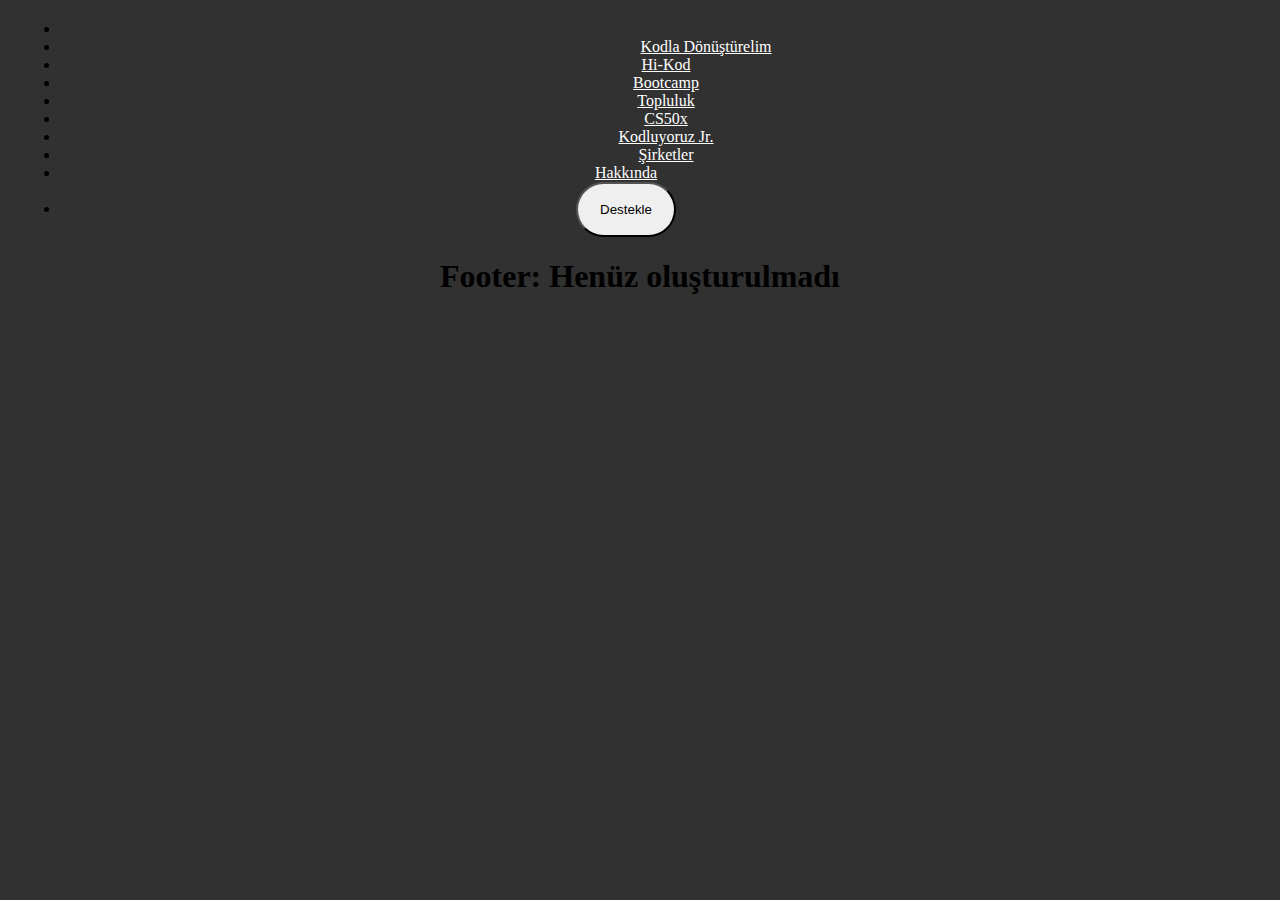
==== index.html @ 9cd44f89 "testcommit" ====
<!DOCTYPE html>
<html lang="tr">

<head>
    <link href="https://cdn.jsdelivr.net/npm/bootstrap@5.1.3/dist/css/bootstrap.min.css" rel="stylesheet" integrity="sha384-1BmE4kWBq78iYhFldvKuhfTAU6auU8tT94WrHftjDbrCEXSU1oBoqyl2QvZ6jIW3" crossorigin="anonymous">
    <meta charset="UTF-8">
    <title>Kodluyoruz</title>
    <link rel="stylesheet" href="styles/general.css">
</head>

<body>
    <header>
        <ul class="nav nav-pills">
            <li class="nav-item">
                <a class="nav-link" aria-current="page" href="#">
                    <img style="width: 240px;" src="https://cdn.sanity.io/images/9kdepi1d/production/65c832d202a503b15d99e628f4313782f3ef50db-300x62.png" alt="">
                </a>
            </li>
            <li class="nav-item">
                <a class="nav-link first-nav" href="kodla-donusturelim.html">Kodla Dönüştürelim</a>
            </li>
            <li class="nav-item">
                <a class="nav-link" href="hi-kod.html">Hi-Kod</a>
            </li>
            <li class="nav-item">
                <a class="nav-link" href="bootcamp.html">Bootcamp</a>
            </li>
            <li class="nav-item">
                <a class="nav-link" href="community.html">Topluluk</a>
            </li>
            <li class="nav-item">
                <a class="nav-link" href="cs50.html">CS50x</a>
            </li>
            <li class="nav-item">
                <a class="nav-link" href="kodluyoruz-junior.html">Kodluyoruz Jr.</a>
            </li>
            <li class="nav-item">
                <a class="nav-link" href="for-companies.html">Şirketler</a>
            </li>
            <li class="nav-item">
                <a class="nav-link last-nav" href="about.html">Hakkında</a>
            </li>
            <li class="nav-item">
                <a class="nav-link last-nav" href="donate.html"><button type="button" class="btn btn-info">Destekle</button></a>
            </li>
        </ul>
    </header>
    <footer>
        <h1>Footer: Henüz oluşturulmadı</h1>
    </footer>
</body>

</html>
---- styles/general.css ----
@import url('https://fonts.googleapis.com/css2?family=Poppins:ital,wght@0,100;0,200;0,300;0,400;0,500;0,600;0,700;1,100;1,200;1,300;1,400;1,500;1,600;1,700&display=swap%27');

body{
    background-color: rgb(49, 49, 49);
    text-align: center;
}

/* Navbar */
.nav{
    margin-top: 20px;
    margin-left: 12px;
}
.nav-item{
    margin:auto;
    padding: 0;
    
}
.nav-link{
    color: white;
    padding: 0;
}
.first-nav{
    margin-left: 80px;
}
.last-nav{
    margin-right: 80px;
}
.btn-info{
    border-radius: 30px;
    height: 55px;
    width: 100px;
}
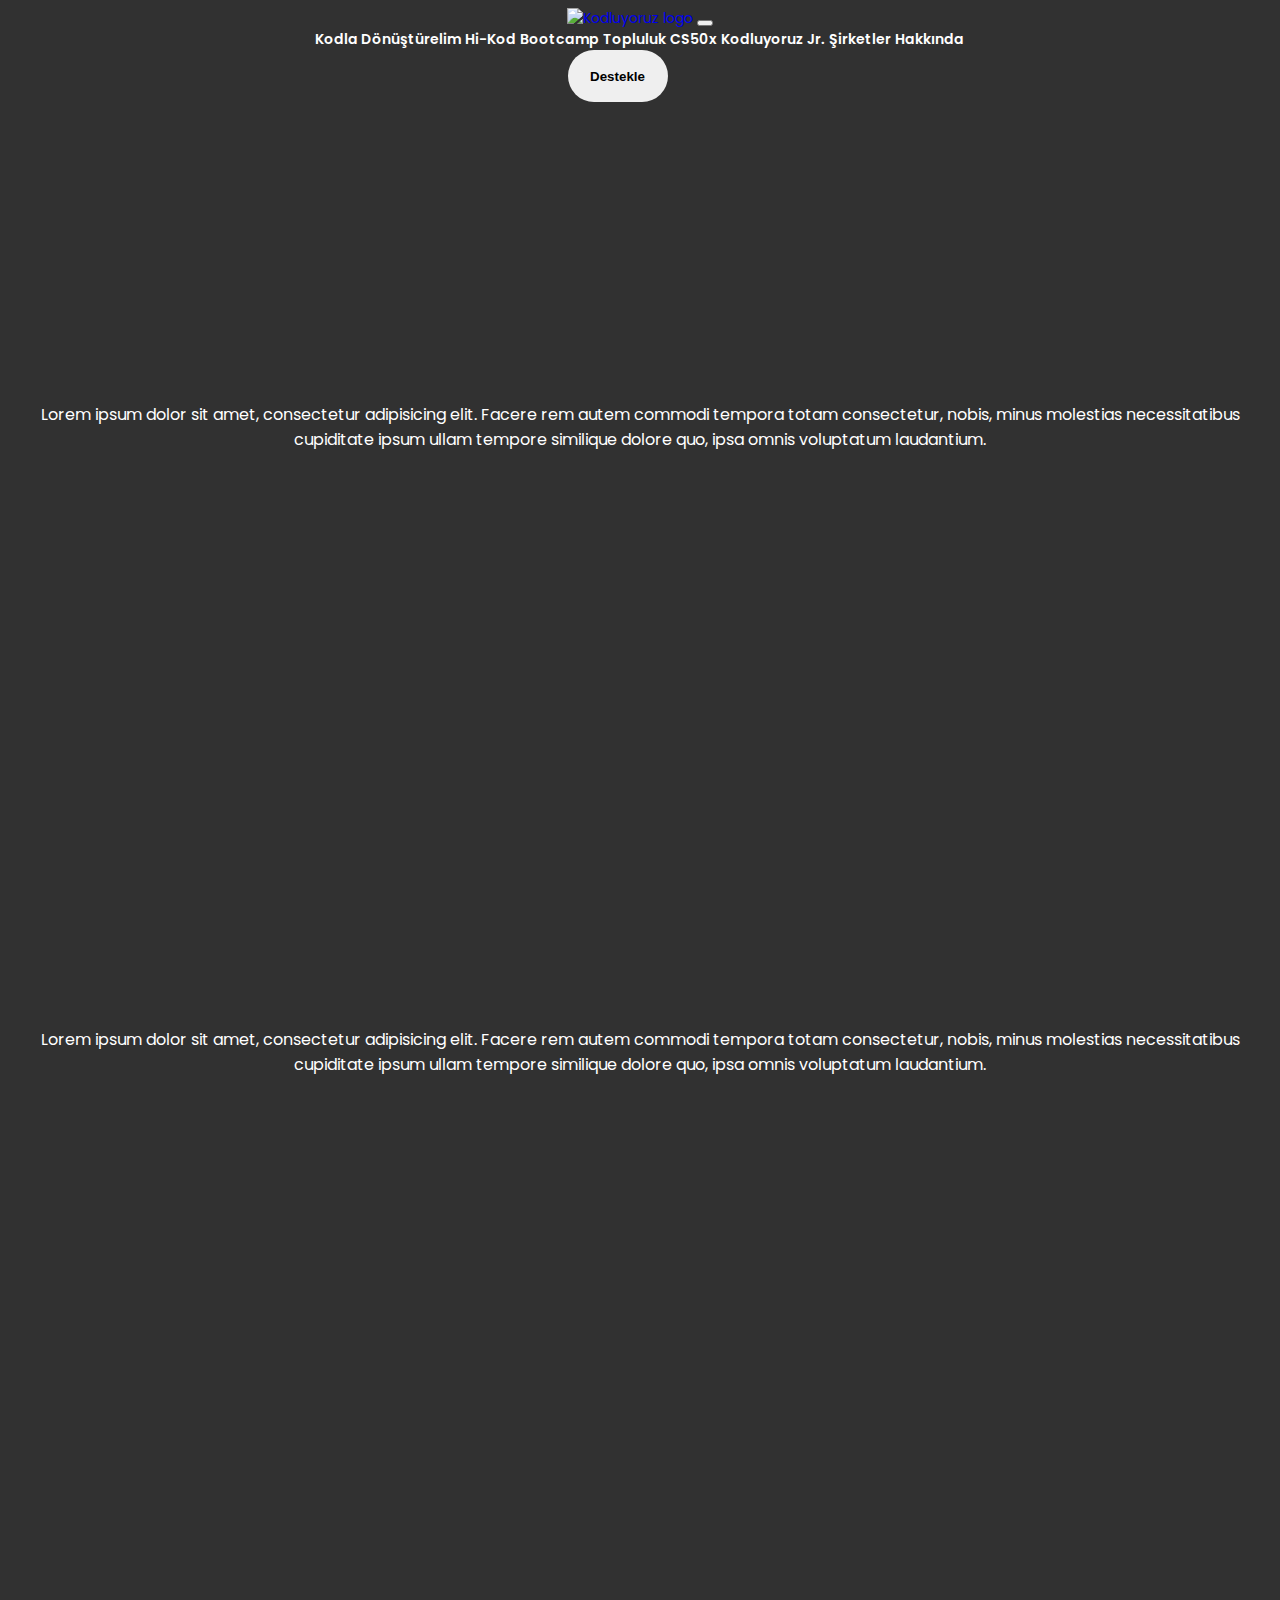
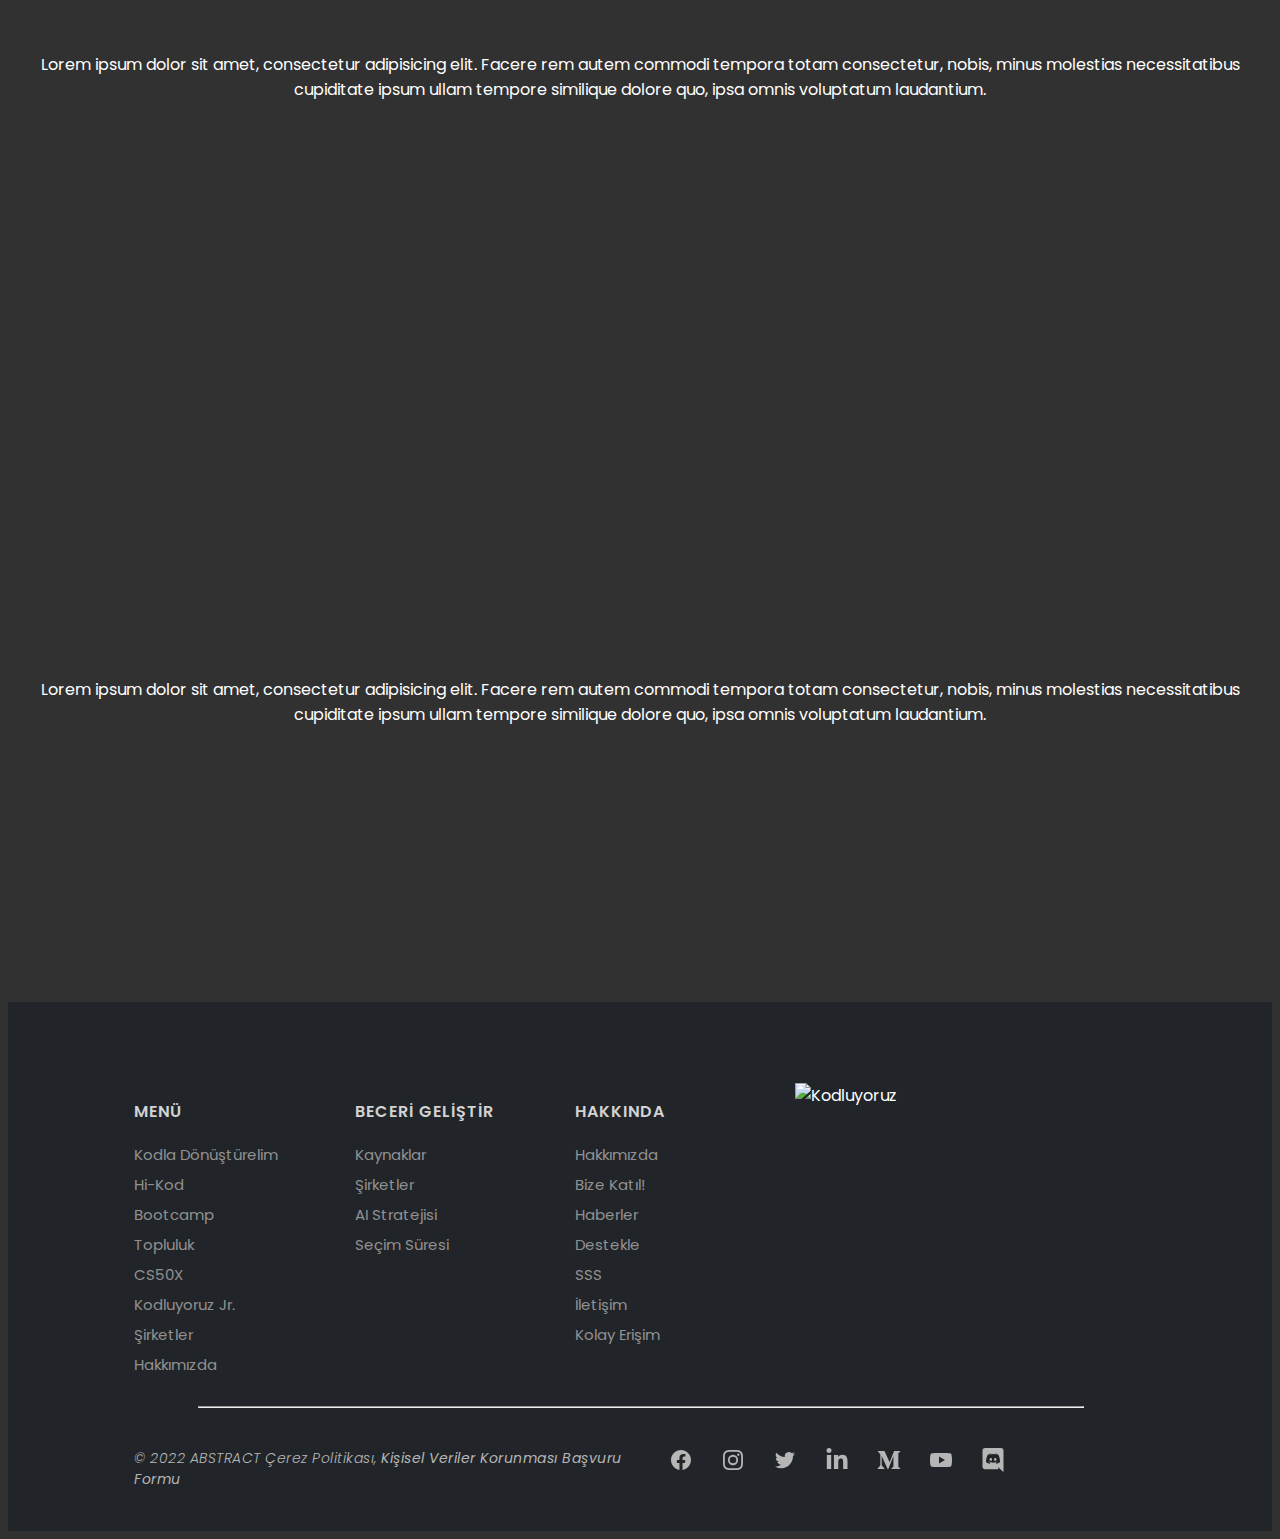
==== commit bb05c88c: "template update" ====
--- a/index.html
+++ b/index.html
@@ -2,52 +2,184 @@
 <html lang="tr">
 
 <head>
-    <link href="https://cdn.jsdelivr.net/npm/bootstrap@5.1.3/dist/css/bootstrap.min.css" rel="stylesheet" integrity="sha384-1BmE4kWBq78iYhFldvKuhfTAU6auU8tT94WrHftjDbrCEXSU1oBoqyl2QvZ6jIW3" crossorigin="anonymous">
+    <link href="https://cdn.jsdelivr.net/npm/bootstrap@5.1.3/dist/css/bootstrap.min.css" rel="stylesheet"
+        integrity="sha384-1BmE4kWBq78iYhFldvKuhfTAU6auU8tT94WrHftjDbrCEXSU1oBoqyl2QvZ6jIW3" crossorigin="anonymous">
     <meta charset="UTF-8">
     <title>Kodluyoruz</title>
     <link rel="stylesheet" href="styles/general.css">
+    <link rel="icon" href="images/favicon-32x32.png" type="image/png">
 </head>
 
 <body>
     <header>
-        <ul class="nav nav-pills">
-            <li class="nav-item">
-                <a class="nav-link" aria-current="page" href="#">
-                    <img style="width: 240px;" src="https://cdn.sanity.io/images/9kdepi1d/production/65c832d202a503b15d99e628f4313782f3ef50db-300x62.png" alt="">
-                </a>
-            </li>
-            <li class="nav-item">
-                <a class="nav-link first-nav" href="kodla-donusturelim.html">Kodla Dönüştürelim</a>
-            </li>
-            <li class="nav-item">
-                <a class="nav-link" href="hi-kod.html">Hi-Kod</a>
-            </li>
-            <li class="nav-item">
-                <a class="nav-link" href="bootcamp.html">Bootcamp</a>
-            </li>
-            <li class="nav-item">
-                <a class="nav-link" href="community.html">Topluluk</a>
-            </li>
-            <li class="nav-item">
-                <a class="nav-link" href="cs50.html">CS50x</a>
-            </li>
-            <li class="nav-item">
-                <a class="nav-link" href="kodluyoruz-junior.html">Kodluyoruz Jr.</a>
-            </li>
-            <li class="nav-item">
-                <a class="nav-link" href="for-companies.html">Şirketler</a>
-            </li>
-            <li class="nav-item">
-                <a class="nav-link last-nav" href="about.html">Hakkında</a>
-            </li>
-            <li class="nav-item">
-                <a class="nav-link last-nav" href="donate.html"><button type="button" class="btn btn-info">Destekle</button></a>
-            </li>
-        </ul>
+        <nav class="navbar navbar-expand-lg navbar-dark bg-dark">
+            <div class="container-fluid">
+                <a class="navbar-brand" href="#"><img style="width: 240px;" src="images/logo.png"
+                        alt="Kodluyoruz logo"></a>
+                <button class="navbar-toggler" type="button" data-bs-toggle="collapse"
+                    data-bs-target="#navbarNavAltMarkup" aria-controls="navbarNavAltMarkup" aria-expanded="false"
+                    aria-label="Toggle navigation">
+                    <span class="navbar-toggler-icon"></span>
+                </button>
+                <div class="collapse navbar-collapse" id="navbarNavAltMarkup">
+                    <div class="navbar-nav">
+                        <!--<a class="nav-link active" aria-current="page" href="#">Home</a>-->
+                        <a class="nav-link" href="kodla-donusturelim.html">Kodla Dönüştürelim</a>
+                        <a class="nav-link" href="hi-kod.html">Hi-Kod</a>
+                        <a class="nav-link" href="bootcamp.html">Bootcamp</a>
+                        <a class="nav-link" href="community.html">Topluluk</a>
+                        <a class="nav-link" href="cs50.html">CS50x</a>
+                        <a class="nav-link" href="kodluyoruz-junior.html">Kodluyoruz Jr.</a>
+                        <a class="nav-link" href="for-companies.html">Şirketler</a>
+                        <a class="nav-link" href="about.html">Hakkında</a>
+
+                    </div>
+                </div>
+                <a class="nav-link donate" href="donate.html"><button type="button"
+                        class="btn btn-info">Destekle</button></a>
+            </div>
+        </nav>
+
     </header>
+    <div id="cont1">
+        <br><br><br><br><br><br><br><br><br><br><br><br>
+    Lorem ipsum dolor sit amet, consectetur adipisicing elit. Facere rem autem commodi tempora totam consectetur, nobis,
+    minus molestias necessitatibus cupiditate ipsum ullam tempore similique dolore quo, ipsa omnis voluptatum
+    laudantium.
+    <br><br><br><br><br><br><br><br><br><br><br><br>
+
+    </div>
+    <div id="cont2">
+        <br><br><br><br><br><br><br><br><br><br><br><br>
+    Lorem ipsum dolor sit amet, consectetur adipisicing elit. Facere rem autem commodi tempora totam consectetur, nobis,
+    minus molestias necessitatibus cupiditate ipsum ullam tempore similique dolore quo, ipsa omnis voluptatum
+    laudantium.
+    <br><br><br><br><br><br><br><br><br><br><br><br>
+    </div>
+    <div id="cont3">
+        <br><br><br><br><br><br><br><br><br><br><br><br>
+    Lorem ipsum dolor sit amet, consectetur adipisicing elit. Facere rem autem commodi tempora totam consectetur, nobis,
+    minus molestias necessitatibus cupiditate ipsum ullam tempore similique dolore quo, ipsa omnis voluptatum
+    laudantium.
+    <br><br><br><br><br><br><br><br><br><br><br><br>
+    </div>
+    <div id="cont4">
+        <br><br><br><br><br><br><br><br><br><br><br><br>
+    Lorem ipsum dolor sit amet, consectetur adipisicing elit. Facere rem autem commodi tempora totam consectetur, nobis,
+    minus molestias necessitatibus cupiditate ipsum ullam tempore similique dolore quo, ipsa omnis voluptatum
+    laudantium.
+    <br><br><br><br><br><br><br><br><br><br><br><br>
+    </div>
+    
     <footer>
-        <h1>Footer: Henüz oluşturulmadı</h1>
+        <div class="footerRow">
+            <div class="column">
+                <h3>MENÜ</h3>
+                <li><a href="#">Kodla Dönüştürelim</a></li>
+                <li><a href="#">Hi-Kod</a></li>
+                <li><a href="#">Bootcamp</a></li>
+                <li><a href="#">Topluluk</a></li>
+                <li><a href="#">CS50X</a></li>
+                <li><a href="#">Kodluyoruz Jr.</a></li>
+                <li><a href="#">Şirketler</a></li>
+                <li><a href="#">Hakkımızda</a></li>
+            </div>
+            <!-- ------ -->
+            <div class="column">
+                <h3>BECERİ GELİŞTİR</h3>
+                <li><a href="#">Kaynaklar</a></li>
+                <li><a href="#">Şirketler</a></li>
+                <li><a href="#">AI Stratejisi</a></li>
+                <li><a href="#">Seçim Süresi</a></li>
+            </div>
+            <!-- ------ -->
+            <div class="column">
+                <h3>HAKKINDA</h3>
+                <li><a href="#">Hakkımızda</a></li>
+                <li><a href="#">Bize Katıl!</a></li>
+                <li><a href="#">Haberler</a></li>
+                <li><a href="#">Destekle</a></li>
+                <li><a href="#">SSS</a></li>
+                <li><a href="#">İletişim</a></li>
+                <li><a href="#">Kolay Erişim</a></li>
+            </div>
+            <!-- ------ -->
+            <img src="https://res.cloudinary.com/danielkapper-com/image/upload/v1577156572/logo-one.png"
+                alt="Kodluyoruz">
+        </div>
+        <hr>
+        <div class="addressRow">
+            <address>© 2022 ABSTRACT Çerez Politikası, <a
+                    href="https://cdn.sanity.io/files/9kdepi1d/production/d5b01329809f92dfbd03e6b103cb65c58d85fd9b.pdf"
+                    target="_blank" rel="noopener noreferrer">Kişisel Veriler Korunması Başvuru Formu</a> </address>
+            <!-- -- -->
+            <div class="social">
+                <li><a href="">
+                        <svg class="h-6 w-6" fill="currentColor" viewBox="0 0 24 24">
+                            <path fill-rule="evenodd"
+                                d="M22 12c0-5.523-4.477-10-10-10S2 6.477 2 12c0 4.991 3.657 9.128 8.438 9.878v-6.987h-2.54V12h2.54V9.797c0-2.506 1.492-3.89 3.777-3.89 1.094 0 2.238.195 2.238.195v2.46h-1.26c-1.243 0-1.63.771-1.63 1.562V12h2.773l-.443 2.89h-2.33v6.988C18.343 21.128 22 16.991 22 12z"
+                                clip-rule="evenodd"></path>
+                        </svg>
+                    </a></li>
+                <!-- - -->
+                <li><a href="">
+                        <svg class="h-6 w-6" fill="currentColor" viewBox="0 0 24 24">
+                            <path fill-rule="evenodd"
+                                d="M12.315 2c2.43 0 2.784.013 3.808.06 1.064.049 1.791.218 2.427.465a4.902 4.902 0 011.772 1.153 4.902 4.902 0 011.153 1.772c.247.636.416 1.363.465 2.427.048 1.067.06 1.407.06 4.123v.08c0 2.643-.012 2.987-.06 4.043-.049 1.064-.218 1.791-.465 2.427a4.902 4.902 0 01-1.153 1.772 4.902 4.902 0 01-1.772 1.153c-.636.247-1.363.416-2.427.465-1.067.048-1.407.06-4.123.06h-.08c-2.643 0-2.987-.012-4.043-.06-1.064-.049-1.791-.218-2.427-.465a4.902 4.902 0 01-1.772-1.153 4.902 4.902 0 01-1.153-1.772c-.247-.636-.416-1.363-.465-2.427-.047-1.024-.06-1.379-.06-3.808v-.63c0-2.43.013-2.784.06-3.808.049-1.064.218-1.791.465-2.427a4.902 4.902 0 011.153-1.772A4.902 4.902 0 015.45 2.525c.636-.247 1.363-.416 2.427-.465C8.901 2.013 9.256 2 11.685 2h.63zm-.081 1.802h-.468c-2.456 0-2.784.011-3.807.058-.975.045-1.504.207-1.857.344-.467.182-.8.398-1.15.748-.35.35-.566.683-.748 1.15-.137.353-.3.882-.344 1.857-.047 1.023-.058 1.351-.058 3.807v.468c0 2.456.011 2.784.058 3.807.045.975.207 1.504.344 1.857.182.466.399.8.748 1.15.35.35.683.566 1.15.748.353.137.882.3 1.857.344 1.054.048 1.37.058 4.041.058h.08c2.597 0 2.917-.01 3.96-.058.976-.045 1.505-.207 1.858-.344.466-.182.8-.398 1.15-.748.35-.35.566-.683.748-1.15.137-.353.3-.882.344-1.857.048-1.055.058-1.37.058-4.041v-.08c0-2.597-.01-2.917-.058-3.96-.045-.976-.207-1.505-.344-1.858a3.097 3.097 0 00-.748-1.15 3.098 3.098 0 00-1.15-.748c-.353-.137-.882-.3-1.857-.344-1.023-.047-1.351-.058-3.807-.058zM12 6.865a5.135 5.135 0 110 10.27 5.135 5.135 0 010-10.27zm0 1.802a3.333 3.333 0 100 6.666 3.333 3.333 0 000-6.666zm5.338-3.205a1.2 1.2 0 110 2.4 1.2 1.2 0 010-2.4z"
+                                clip-rule="evenodd"></path>
+                        </svg>
+                    </a></li>
+                <!-- - -->
+                <li><a href="">
+                        <svg class="h-6 w-6" fill="currentColor" viewBox="0 0 24 24">
+                            <path
+                                d="M8.29 20.251c7.547 0 11.675-6.253 11.675-11.675 0-.178 0-.355-.012-.53A8.348 8.348 0 0022 5.92a8.19 8.19 0 01-2.357.646 4.118 4.118 0 001.804-2.27 8.224 8.224 0 01-2.605.996 4.107 4.107 0 00-6.993 3.743 11.65 11.65 0 01-8.457-4.287 4.106 4.106 0 001.27 5.477A4.072 4.072 0 012.8 9.713v.052a4.105 4.105 0 003.292 4.022 4.095 4.095 0 01-1.853.07 4.108 4.108 0 003.834 2.85A8.233 8.233 0 012 18.407a11.616 11.616 0 006.29 1.84">
+                            </path>
+                        </svg>
+                    </a></li>
+                <!-- - -->
+                <li><a href="">
+                        <svg stroke="currentColor" fill="currentColor" stroke-width="0" viewBox="0 0 448 512"
+                            class="w-6 h-6" xmlns="http://www.w3.org/2000/svg">
+                            <path
+                                d="M100.28 448H7.4V148.9h92.88zM53.79 108.1C24.09 108.1 0 83.5 0 53.8a53.79 53.79 0 0 1 107.58 0c0 29.7-24.1 54.3-53.79 54.3zM447.9 448h-92.68V302.4c0-34.7-.7-79.2-48.29-79.2-48.29 0-55.69 37.7-55.69 76.7V448h-92.78V148.9h89.08v40.8h1.3c12.4-23.5 42.69-48.3 87.88-48.3 94 0 111.28 61.9 111.28 142.3V448z">
+                            </path>
+                        </svg>
+                    </a></li>
+                <!-- - -->
+                <li><a href="">
+                        <svg stroke="currentColor" fill="currentColor" stroke-width="0" viewBox="0 0 512 512"
+                            class="h-6 w-6" xmlns="http://www.w3.org/2000/svg">
+                            <path
+                                d="M71.5 142.3c.6-5.9-1.7-11.8-6.1-15.8L20.3 72.1V64h140.2l108.4 237.7L364.2 64h133.7v8.1l-38.6 37c-3.3 2.5-5 6.7-4.3 10.8v272c-.7 4.1 1 8.3 4.3 10.8l37.7 37v8.1H307.3v-8.1l39.1-37.9c3.8-3.8 3.8-5 3.8-10.8V171.2L241.5 447.1h-14.7L100.4 171.2v184.9c-1.1 7.8 1.5 15.6 7 21.2l50.8 61.6v8.1h-144v-8L65 377.3c5.4-5.6 7.9-13.5 6.5-21.2V142.3z">
+                            </path>
+                        </svg>
+                    </a></li>
+                <!-- - -->
+                <li><a href="">
+                        <svg stroke="currentColor" fill="currentColor" stroke-width="0" version="1.2" baseProfile="tiny"
+                            viewBox="0 0 24 24" class="h-6 w-6" xmlns="http://www.w3.org/2000/svg">
+                            <path
+                                d="M22.8 8.6c-.2-1.5-.4-2.6-1-3-.6-.5-5.8-.6-9.8-.6s-9.2.1-9.8.6c-.6.4-.8 1.5-1 3s-.2 2.4-.2 3.4 0 1.9.2 3.4.4 2.6 1 3c.6.5 5.8.6 9.8.6 4 0 9.2-.1 9.8-.6.6-.4.8-1.5 1-3s.2-2.4.2-3.4 0-1.9-.2-3.4zm-12.8 7v-7.2l6 3.6-6 3.6z">
+                            </path>
+                        </svg>
+                    </a></li>
+                <!-- - -->
+                <li><a href="">
+                        <svg stroke="currentColor" fill="currentColor" stroke-width="0" viewBox="0 0 448 512"
+                            class="h-6 w-6" height="1em" width="1em" xmlns="http://www.w3.org/2000/svg">
+                            <path
+                                d="M297.216 243.2c0 15.616-11.52 28.416-26.112 28.416-14.336 0-26.112-12.8-26.112-28.416s11.52-28.416 26.112-28.416c14.592 0 26.112 12.8 26.112 28.416zm-119.552-28.416c-14.592 0-26.112 12.8-26.112 28.416s11.776 28.416 26.112 28.416c14.592 0 26.112-12.8 26.112-28.416.256-15.616-11.52-28.416-26.112-28.416zM448 52.736V512c-64.494-56.994-43.868-38.128-118.784-107.776l13.568 47.36H52.48C23.552 451.584 0 428.032 0 398.848V52.736C0 23.552 23.552 0 52.48 0h343.04C424.448 0 448 23.552 448 52.736zm-72.96 242.688c0-82.432-36.864-149.248-36.864-149.248-36.864-27.648-71.936-26.88-71.936-26.88l-3.584 4.096c43.52 13.312 63.744 32.512 63.744 32.512-60.811-33.329-132.244-33.335-191.232-7.424-9.472 4.352-15.104 7.424-15.104 7.424s21.248-20.224 67.328-33.536l-2.56-3.072s-35.072-.768-71.936 26.88c0 0-36.864 66.816-36.864 149.248 0 0 21.504 37.12 78.08 38.912 0 0 9.472-11.52 17.152-21.248-32.512-9.728-44.8-30.208-44.8-30.208 3.766 2.636 9.976 6.053 10.496 6.4 43.21 24.198 104.588 32.126 159.744 8.96 8.96-3.328 18.944-8.192 29.44-15.104 0 0-12.8 20.992-46.336 30.464 7.68 9.728 16.896 20.736 16.896 20.736 56.576-1.792 78.336-38.912 78.336-38.912z">
+                            </path>
+                        </svg>
+                    </a></li>
+            </div>
+        </div>
     </footer>
+
+    <script src="https://cdn.jsdelivr.net/npm/bootstrap@5.1.3/dist/js/bootstrap.bundle.min.js"
+        integrity="sha384-ka7Sk0Gln4gmtz2MlQnikT1wXgYsOg+OMhuP+IlRH9sENBO0LRn5q+8nbTov4+1p"
+        crossorigin="anonymous"></script>
 </body>
 
 </html>--- a/styles/general.css
+++ b/styles/general.css
@@ -3,9 +3,22 @@
 body{
     background-color: rgb(49, 49, 49);
     text-align: center;
+    font-family: 'Poppins', sans-serif;
+    color: white;
+}
+a{
+    margin:auto;
+    padding:0;
 }
 
 /* Navbar */
+.navbar-nav{
+    width: 70%;
+    margin:auto;
+}
+header{
+    font-size: 14px;
+}
 .nav{
     margin-top: 20px;
     margin-left: 12px;
@@ -18,15 +31,131 @@
 .nav-link{
     color: white;
     padding: 0;
+    font-weight: 600;
 }
-.first-nav{
-    margin-left: 80px;
-}
-.last-nav{
-    margin-right: 80px;
+.donate{
+    margin-right: 30px;
 }
 .btn-info{
-    border-radius: 30px;
-    height: 55px;
+    border-radius: 50px;
+    border-width: 0;
+    height: 52px;
     width: 100px;
-}+    font-weight: 800;
+    margin:auto;
+    margin-right: 15px;
+}
+.btn-info:hover{
+    background-color: rgb(255, 255, 255);
+}
+/* Footer Area */
+        li{list-style: none;} 
+        a{text-decoration: none;}
+        footer{
+            padding: 7vh 0;
+            padding-bottom: 1px;
+            background-color: #212529;
+            text-align: left;
+        }
+        footer hr{
+            width: 70%;
+            margin-left: 15%;
+            color: rgb(184, 184, 184);
+        }
+        .footerRow{
+            padding: 2vh 0;
+            margin: 0% 10%;
+            width: 70%;
+            display: flex;
+            flex-direction: row;
+            justify-content: space-between;
+        }
+        footer img{
+            width: 225px;
+            height: 46px;
+        }
+        footer h3{
+            letter-spacing: 1px;
+            color: rgb(211, 211, 211);
+            font-weight: 600;
+            font-size: 16px;
+        }
+        footer .column{
+            width: 25%;
+        }
+        footer li a{
+            line-height: 200%;
+            font-size: 15px;
+            color: rgb(145, 145, 145);
+            font-weight: 400;
+        }
+        footer li a:hover{
+            color: rgb(219, 219, 219);
+        }
+        .addressRow{
+            width: 70%;
+            margin: 40px 10%;
+            display: flex;
+            flex-direction: row;
+            justify-content: space-between;
+        }
+        address{
+            font-size: 14px;
+            color: rgb(182, 182, 182);
+            font-weight: 300;
+            letter-spacing: 0.5px;
+        }
+        address a{
+            color: rgb(182, 182, 182); font-weight: 400;
+            transition: 0.3s ease-in-out;
+        }
+        address a:hover{color: white;}
+        footer svg{
+            color: rgb(182, 182, 182);
+            transition: 0.2s ease-in-out;
+            width: 24px;
+            height: 24px;
+        }
+        footer svg:hover{
+            margin-top: -4px;
+            color: rgb(245, 245, 245);
+        }
+        .social{
+            display: flex;
+            flex-direction: row;
+        }
+        .social a{
+            padding: 0 14px;
+            color: rgb(238, 238, 238);
+        }
+
+
+/* containers on page */
+/* container 1 */
+#cont1{
+    background-image: url(https://www.fbu.edu.tr/upload/custom/SEM/semresim//Kodlama-Teknolojik-Okur-Yazarlik.jpg);
+}
+#cont3 {
+    animation: 10000ms ease-in-out infinite color-change;
+  }
+  
+  @keyframes color-change {
+    0% {
+      background-color: teal;
+    }
+    20% {
+      background-color: gold;
+    }
+    40% {
+      background-color: indianred;
+    }
+    60% {
+      background-color: violet;
+    }
+    80% {
+      background-color: green;
+    }
+    100% {
+      background-color: teal;
+    }
+  }
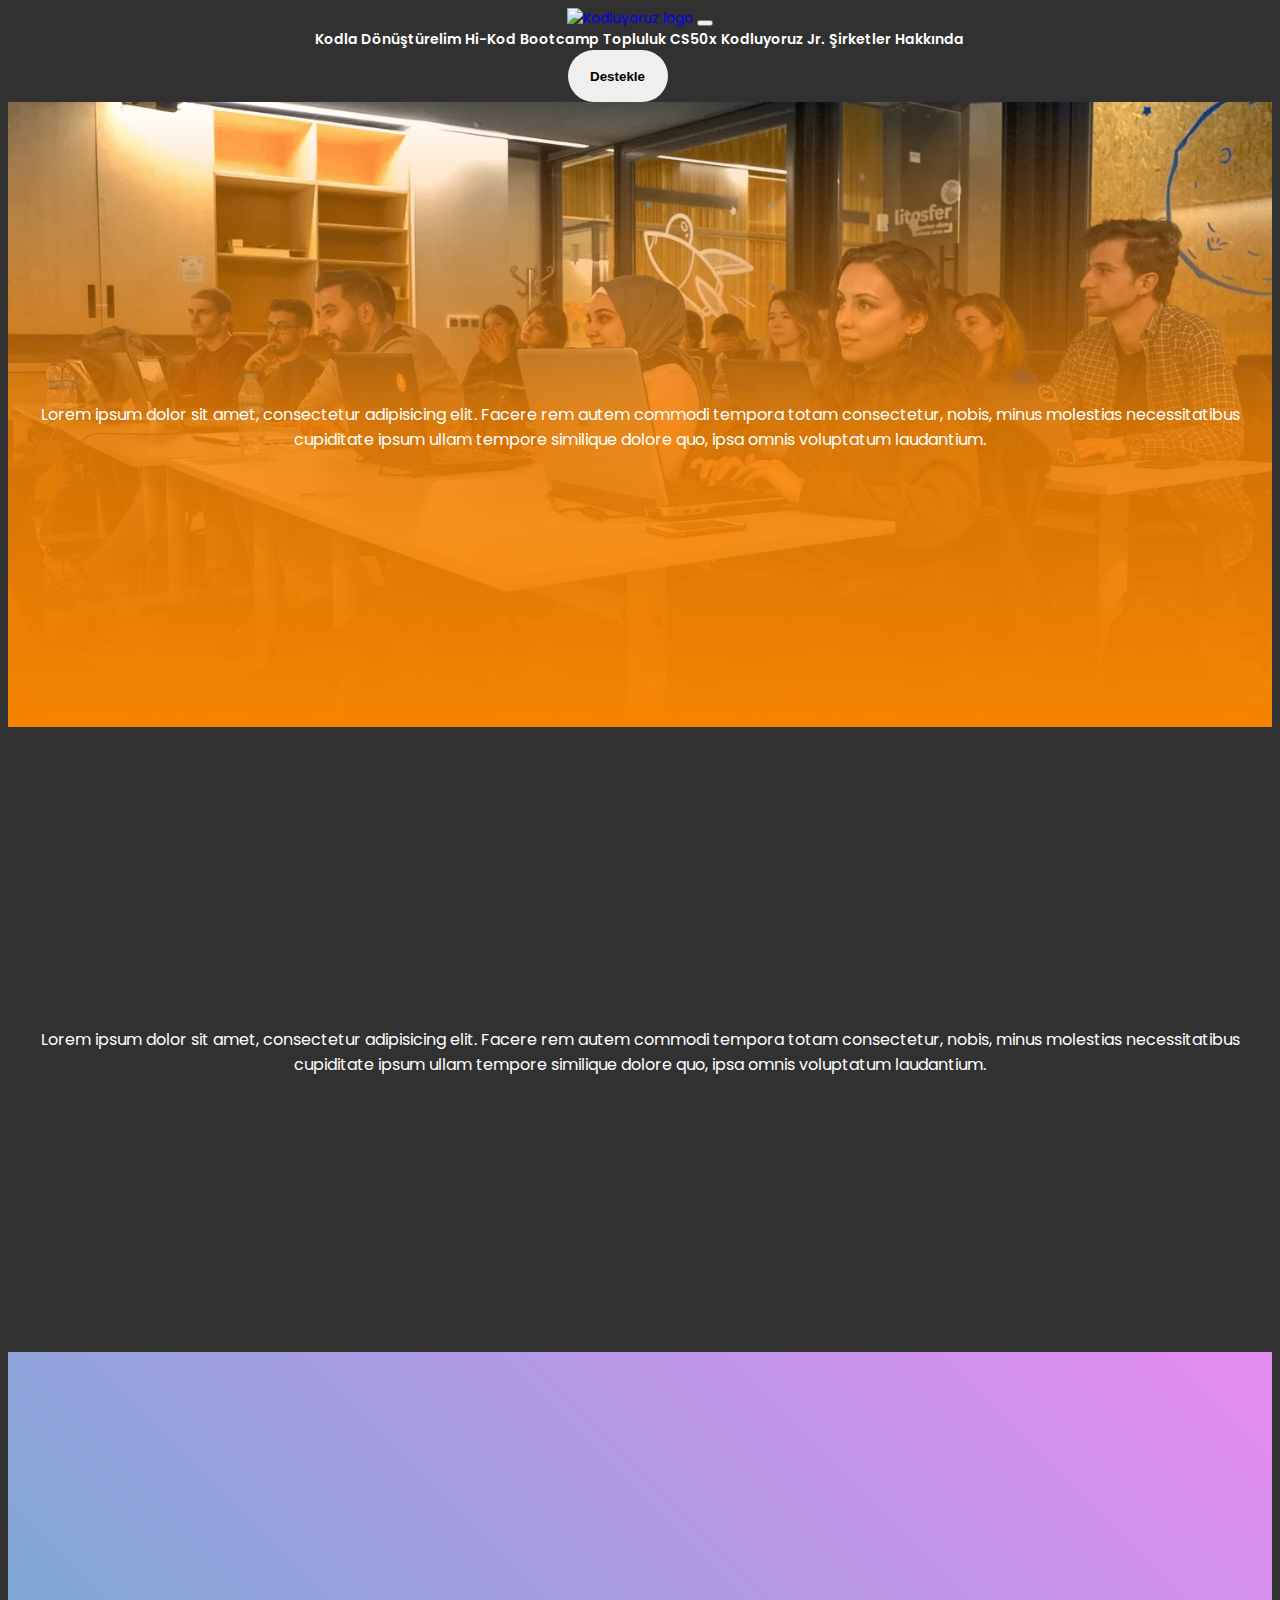
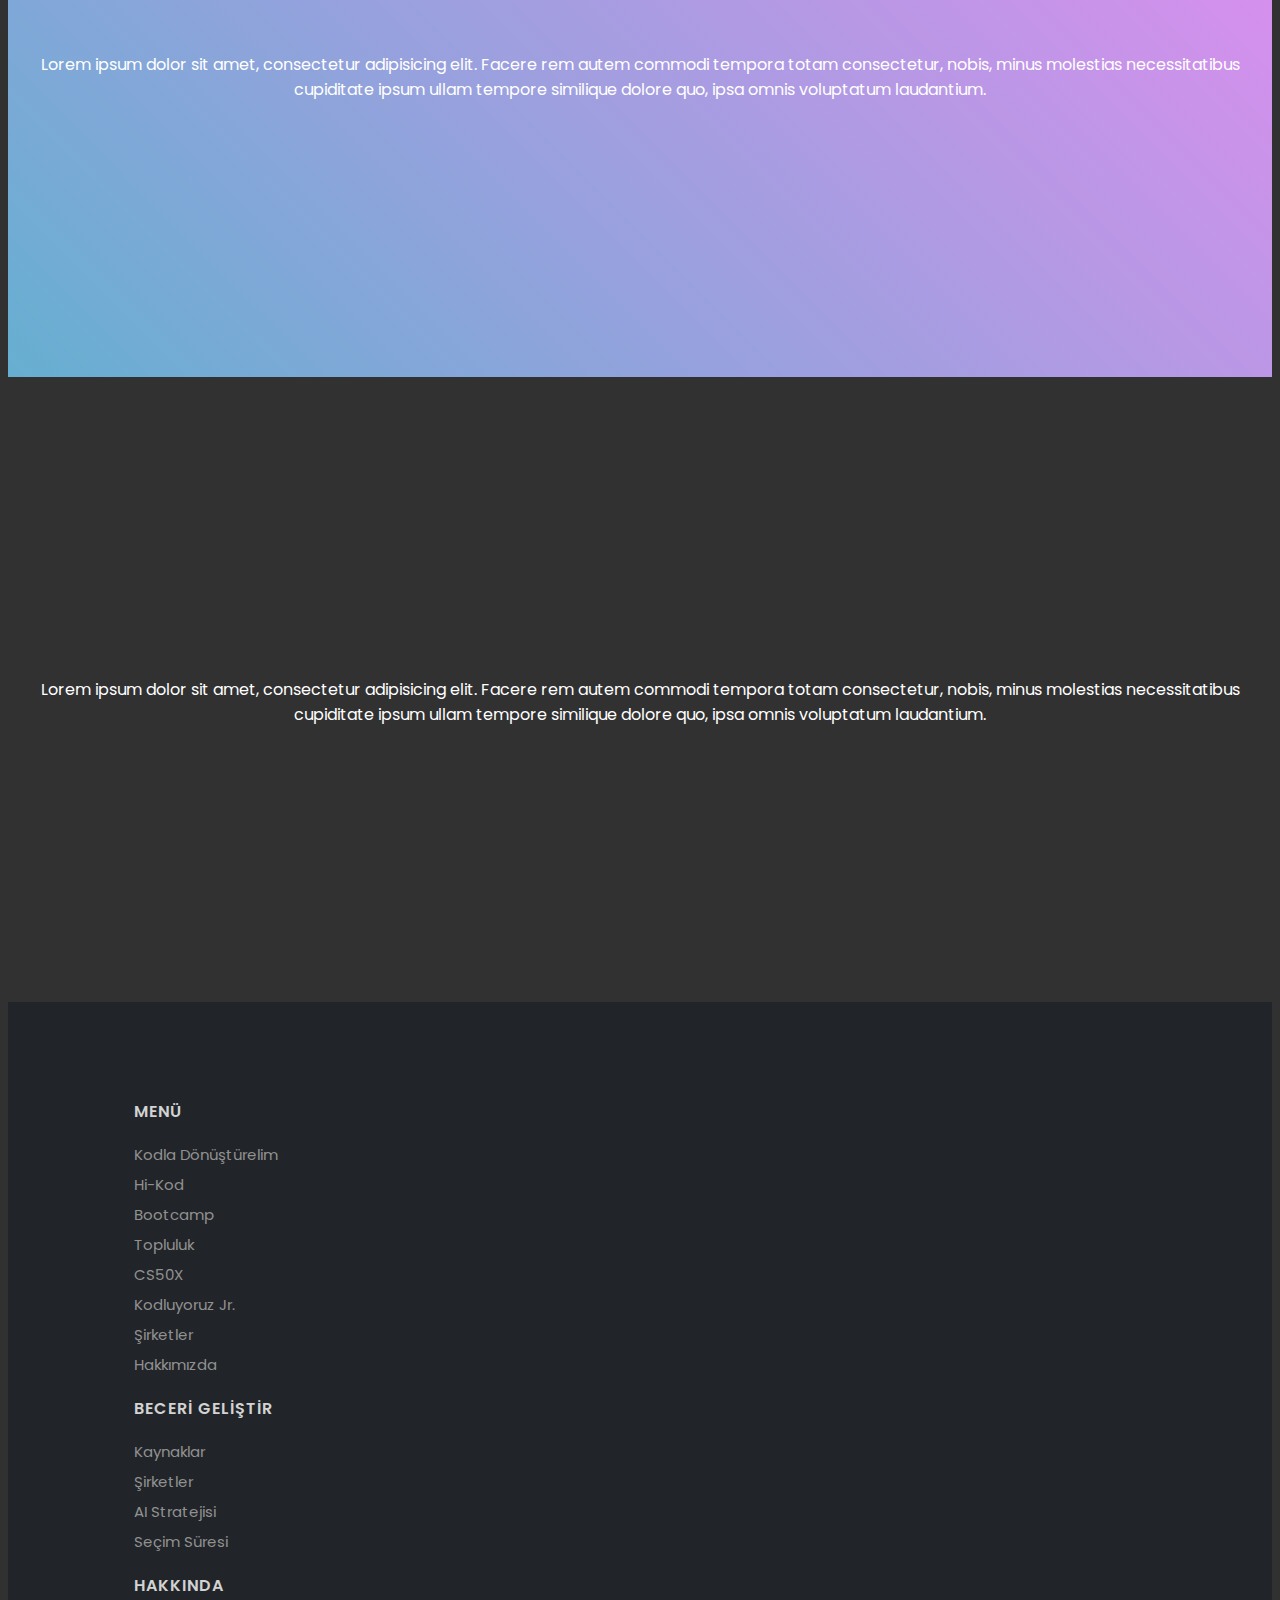
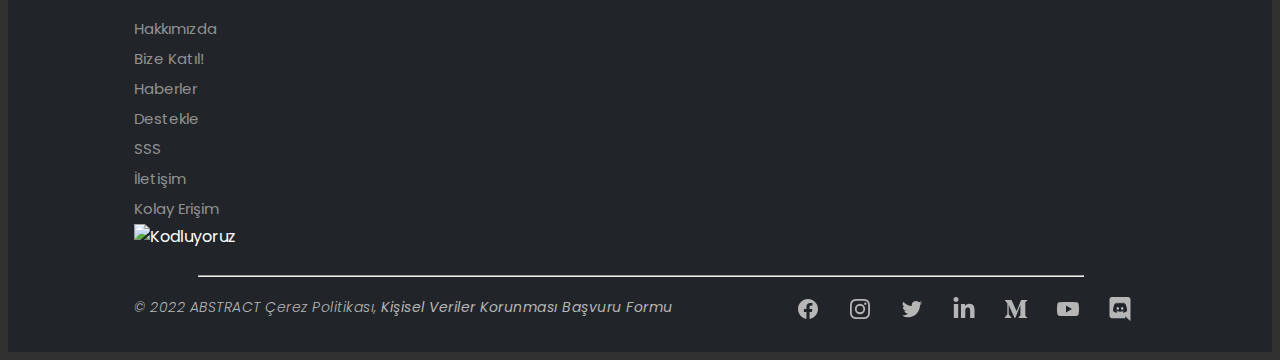
==== commit 50142a22: "Footer little revisions" ====
--- a/index.html
+++ b/index.html
@@ -11,10 +11,12 @@
 </head>
 
 <body>
+    
     <header>
         <nav class="navbar navbar-expand-lg navbar-dark bg-dark">
             <div class="container-fluid">
-                <a class="navbar-brand" href="#"><img style="width: 240px;" src="images/logo.png"
+                <a class="navbar-brand" href="#">
+                    <img class="navbar-logo" src="images/logo.png"
                         alt="Kodluyoruz logo"></a>
                 <button class="navbar-toggler" type="button" data-bs-toggle="collapse"
                     data-bs-target="#navbarNavAltMarkup" aria-controls="navbarNavAltMarkup" aria-expanded="false"
@@ -35,18 +37,19 @@
 
                     </div>
                 </div>
-                <a class="nav-link donate" href="donate.html"><button type="button"
-                        class="btn btn-info">Destekle</button></a>
+                <a class="nav-link donate" href="donate.html" id="donate_button"><button type="button" class="btn btn-info">Destekle</button></a>
             </div>
         </nav>
 
     </header>
     <div id="cont1">
-        <br><br><br><br><br><br><br><br><br><br><br><br>
+        <div id="cont1-grad">
+            <br><br><br><br><br><br><br><br><br><br><br><br>
     Lorem ipsum dolor sit amet, consectetur adipisicing elit. Facere rem autem commodi tempora totam consectetur, nobis,
     minus molestias necessitatibus cupiditate ipsum ullam tempore similique dolore quo, ipsa omnis voluptatum
     laudantium.
     <br><br><br><br><br><br><br><br><br><br><br><br>
+        </div>
 
     </div>
     <div id="cont2">
@@ -73,47 +76,54 @@
     
     <footer>
         <div class="footerRow">
-            <div class="column">
-                <h3>MENÜ</h3>
-                <li><a href="#">Kodla Dönüştürelim</a></li>
-                <li><a href="#">Hi-Kod</a></li>
-                <li><a href="#">Bootcamp</a></li>
-                <li><a href="#">Topluluk</a></li>
-                <li><a href="#">CS50X</a></li>
-                <li><a href="#">Kodluyoruz Jr.</a></li>
-                <li><a href="#">Şirketler</a></li>
-                <li><a href="#">Hakkımızda</a></li>
+            <div class="row">
+                <div class="col-4 col-md-2">
+                    <h3>MENÜ</h3>
+                    <li><a href="#">Kodla Dönüştürelim</a></li>
+                    <li><a href="#">Hi-Kod</a></li>
+                    <li><a href="#">Bootcamp</a></li>
+                    <li><a href="#">Topluluk</a></li>
+                    <li><a href="#">CS50X</a></li>
+                    <li><a href="#">Kodluyoruz Jr.</a></li>
+                    <li><a href="#">Şirketler</a></li>
+                    <li><a href="#">Hakkımızda</a></li>
+                </div>
+                <!-- ------ -->
+                <div class="col-4 col-md-2">
+                    <h3>BECERİ GELİŞTİR</h3>
+                    <li><a href="#">Kaynaklar</a></li>
+                    <li><a href="#">Şirketler</a></li>
+                    <li><a href="#">AI Stratejisi</a></li>
+                    <li><a href="#">Seçim Süresi</a></li>
+                </div>
+                <!-- ------ -->
+                <div class="col-4 col-md-2">
+                    <h3>HAKKINDA</h3>
+                    <li><a href="#">Hakkımızda</a></li>
+                    <li><a href="#">Bize Katıl!</a></li>
+                    <li><a href="#">Haberler</a></li>
+                    <li><a href="#">Destekle</a></li>
+                    <li><a href="#">SSS</a></li>
+                    <li><a href="#">İletişim</a></li>
+                    <li><a href="#">Kolay Erişim</a></li>
+                </div>
+                <!-- ------ -->
+                <div class="col-12 col-md-6 text-md-end p-0">
+                    <img src="https://res.cloudinary.com/danielkapper-com/image/upload/v1577156572/logo-one.png"
+                    alt="Kodluyoruz">
+                </div>
             </div>
-            <!-- ------ -->
-            <div class="column">
-                <h3>BECERİ GELİŞTİR</h3>
-                <li><a href="#">Kaynaklar</a></li>
-                <li><a href="#">Şirketler</a></li>
-                <li><a href="#">AI Stratejisi</a></li>
-                <li><a href="#">Seçim Süresi</a></li>
-            </div>
-            <!-- ------ -->
-            <div class="column">
-                <h3>HAKKINDA</h3>
-                <li><a href="#">Hakkımızda</a></li>
-                <li><a href="#">Bize Katıl!</a></li>
-                <li><a href="#">Haberler</a></li>
-                <li><a href="#">Destekle</a></li>
-                <li><a href="#">SSS</a></li>
-                <li><a href="#">İletişim</a></li>
-                <li><a href="#">Kolay Erişim</a></li>
-            </div>
-            <!-- ------ -->
-            <img src="https://res.cloudinary.com/danielkapper-com/image/upload/v1577156572/logo-one.png"
-                alt="Kodluyoruz">
         </div>
+        
         <hr>
-        <div class="addressRow">
-            <address>© 2022 ABSTRACT Çerez Politikası, <a
-                    href="https://cdn.sanity.io/files/9kdepi1d/production/d5b01329809f92dfbd03e6b103cb65c58d85fd9b.pdf"
-                    target="_blank" rel="noopener noreferrer">Kişisel Veriler Korunması Başvuru Formu</a> </address>
+        
+        <div class="row addressRow" >
+            <address class="col-12 col-md-7">© 2022 ABSTRACT Çerez Politikası, 
+                <a href="https://cdn.sanity.io/files/9kdepi1d/production/d5b01329809f92dfbd03e6b103cb65c58d85fd9b.pdf"
+                    target="_blank" rel="noopener noreferrer">Kişisel Veriler Korunması Başvuru Formu</a> 
+            </address>
             <!-- -- -->
-            <div class="social">
+            <div class="social col-12 col-md-5 justify-content-evenly">
                 <li><a href="">
                         <svg class="h-6 w-6" fill="currentColor" viewBox="0 0 24 24">
                             <path fill-rule="evenodd"
@@ -175,6 +185,7 @@
                     </a></li>
             </div>
         </div>
+        
     </footer>
 
     <script src="https://cdn.jsdelivr.net/npm/bootstrap@5.1.3/dist/js/bootstrap.bundle.min.js"
--- a/styles/general.css
+++ b/styles/general.css
@@ -1,161 +1,166 @@
-@import url('https://fonts.googleapis.com/css2?family=Poppins:ital,wght@0,100;0,200;0,300;0,400;0,500;0,600;0,700;1,100;1,200;1,300;1,400;1,500;1,600;1,700&display=swap%27');
+@import url("https://fonts.googleapis.com/css2?family=Poppins:ital,wght@0,100;0,200;0,300;0,400;0,500;0,600;0,700;1,100;1,200;1,300;1,400;1,500;1,600;1,700&display=swap%27");
 
-body{
-    background-color: rgb(49, 49, 49);
-    text-align: center;
-    font-family: 'Poppins', sans-serif;
-    color: white;
+body {
+	background-color: rgb(49, 49, 49);
+	text-align: center;
+	font-family: "Poppins", sans-serif;
+	color: white;
 }
-a{
-    margin:auto;
-    padding:0;
+a {
+	margin: auto;
+	padding: 0;
 }
 
 /* Navbar */
-.navbar-nav{
-    width: 70%;
-    margin:auto;
+.navbar-logo{
+	height: 50px;
 }
-header{
-    font-size: 14px;
+.navbar-nav {
+	width: 70%;
+	margin: auto;
 }
-.nav{
-    margin-top: 20px;
-    margin-left: 12px;
+header {
+	font-size: 14px;
 }
-.nav-item{
-    margin:auto;
-    padding: 0;
-    
+.nav {
+	margin-top: 20px;
+	margin-left: 12px;
 }
-.nav-link{
-    color: white;
-    padding: 0;
-    font-weight: 600;
+.nav-item {
+	margin: auto;
+	padding: 0;
 }
-.donate{
-    margin-right: 30px;
+.nav-link {
+	color: white;
+	padding: 0;
+	font-weight: 600;
 }
-.btn-info{
-    border-radius: 50px;
-    border-width: 0;
-    height: 52px;
-    width: 100px;
-    font-weight: 800;
-    margin:auto;
-    margin-right: 15px;
+.donate {
+	margin-right: 30px;
 }
-.btn-info:hover{
-    background-color: rgb(255, 255, 255);
+.btn-info {
+	border-radius: 50px;
+	border-width: 0;
+	height: 52px;
+	width: 100px;
+	font-weight: 800;
+	margin: auto;
+	margin-right: 15px;
+}
+.btn-info:hover {
+	background-color: rgb(255, 255, 255);
 }
 /* Footer Area */
-        li{list-style: none;} 
-        a{text-decoration: none;}
-        footer{
-            padding: 7vh 0;
-            padding-bottom: 1px;
-            background-color: #212529;
-            text-align: left;
-        }
-        footer hr{
-            width: 70%;
-            margin-left: 15%;
-            color: rgb(184, 184, 184);
-        }
-        .footerRow{
-            padding: 2vh 0;
-            margin: 0% 10%;
-            width: 70%;
-            display: flex;
-            flex-direction: row;
-            justify-content: space-between;
-        }
-        footer img{
-            width: 225px;
-            height: 46px;
-        }
-        footer h3{
-            letter-spacing: 1px;
-            color: rgb(211, 211, 211);
-            font-weight: 600;
-            font-size: 16px;
-        }
-        footer .column{
-            width: 25%;
-        }
-        footer li a{
-            line-height: 200%;
-            font-size: 15px;
-            color: rgb(145, 145, 145);
-            font-weight: 400;
-        }
-        footer li a:hover{
-            color: rgb(219, 219, 219);
-        }
-        .addressRow{
-            width: 70%;
-            margin: 40px 10%;
-            display: flex;
-            flex-direction: row;
-            justify-content: space-between;
-        }
-        address{
-            font-size: 14px;
-            color: rgb(182, 182, 182);
-            font-weight: 300;
-            letter-spacing: 0.5px;
-        }
-        address a{
-            color: rgb(182, 182, 182); font-weight: 400;
-            transition: 0.3s ease-in-out;
-        }
-        address a:hover{color: white;}
-        footer svg{
-            color: rgb(182, 182, 182);
-            transition: 0.2s ease-in-out;
-            width: 24px;
-            height: 24px;
-        }
-        footer svg:hover{
-            margin-top: -4px;
-            color: rgb(245, 245, 245);
-        }
-        .social{
-            display: flex;
-            flex-direction: row;
-        }
-        .social a{
-            padding: 0 14px;
-            color: rgb(238, 238, 238);
-        }
+li {
+	list-style: none;
+}
+a {
+	text-decoration: none;
+}
+footer {
+	padding: 7vh 0;
+	padding-bottom: 1px;
+	background-color: #212529;
+	text-align: left;
+}
+footer hr {
+	width: 70%;
+	margin-left: 15%;
+	color: rgb(184, 184, 184);
+}
+.footerRow {
+	padding: 2vh 0;
+	margin: 0% 10%;
+	display: flex;
+	flex-direction: row;
+	justify-content: space-between;
+}
+footer img {
+	width: 225px;
+	height: 46px;
+}
+footer h3 {
+	letter-spacing: 1px;
+	color: rgb(211, 211, 211);
+	font-weight: 600;
+	font-size: 16px;
+}
+footer .column {
+	width: 25%;
+}
+footer li a {
+	line-height: 200%;
+	font-size: 15px;
+	color: rgb(145, 145, 145);
+	font-weight: 400;
+}
+footer li a:hover {
+	color: rgb(219, 219, 219);
+}
+.addressRow {
+	margin: 20px 10%;
+	display: flex;
+	flex-direction: row;
+	justify-content: space-between;
+	position: relative;
+}
+address {
+	font-size: 14px;
+	color: rgb(182, 182, 182);
+	font-weight: 300;
+	letter-spacing: 0.5px;
+}
+address a {
+	color: rgb(182, 182, 182);
+	font-weight: 400;
+	transition: 0.3s ease-in-out;
+}
+address a:hover {
+	color: white;
+}
+footer svg {
+	color: rgb(182, 182, 182);
+	transition: 0.2s ease-in-out;
+	width: 24px;
+	height: 24px;
+}
+footer svg:hover {
+	margin-top: -4px;
+	color: rgb(245, 245, 245);
+}
+.social {
+	display: flex;
+	flex-direction: row;
+}
+.social a {
+	padding: 0 14px;
+	color: rgb(238, 238, 238);
+}
 
+/* ------------ Media Queries ------------ */
+@media screen and (max-width: 992px) {
+	#donate_button{
+		transform: scale(0);
+	}
+}
 
 /* containers on page */
 /* container 1 */
-#cont1{
-    background-image: url(https://www.fbu.edu.tr/upload/custom/SEM/semresim//Kodlama-Teknolojik-Okur-Yazarlik.jpg);
+
+
+
+#cont1 {
+	background-image: url(/images/home/home__hero_image.png);
+	background-size: cover;
+	background-position: center;
 }
+
+#cont1-grad{
+	background: rgb(2,0,36);
+	background: linear-gradient(180deg, rgba(2,0,36,0) 0%, rgba(246,132,1,0.8225665266106442) 51%, rgba(246,132,1,1) 100%);
+}
+
 #cont3 {
-    animation: 10000ms ease-in-out infinite color-change;
-  }
-  
-  @keyframes color-change {
-    0% {
-      background-color: teal;
-    }
-    20% {
-      background-color: gold;
-    }
-    40% {
-      background-color: indianred;
-    }
-    60% {
-      background-color: violet;
-    }
-    80% {
-      background-color: green;
-    }
-    100% {
-      background-color: teal;
-    }
-  }
+	background: linear-gradient(45deg, #66afd1, #e68bf1);
+}
+
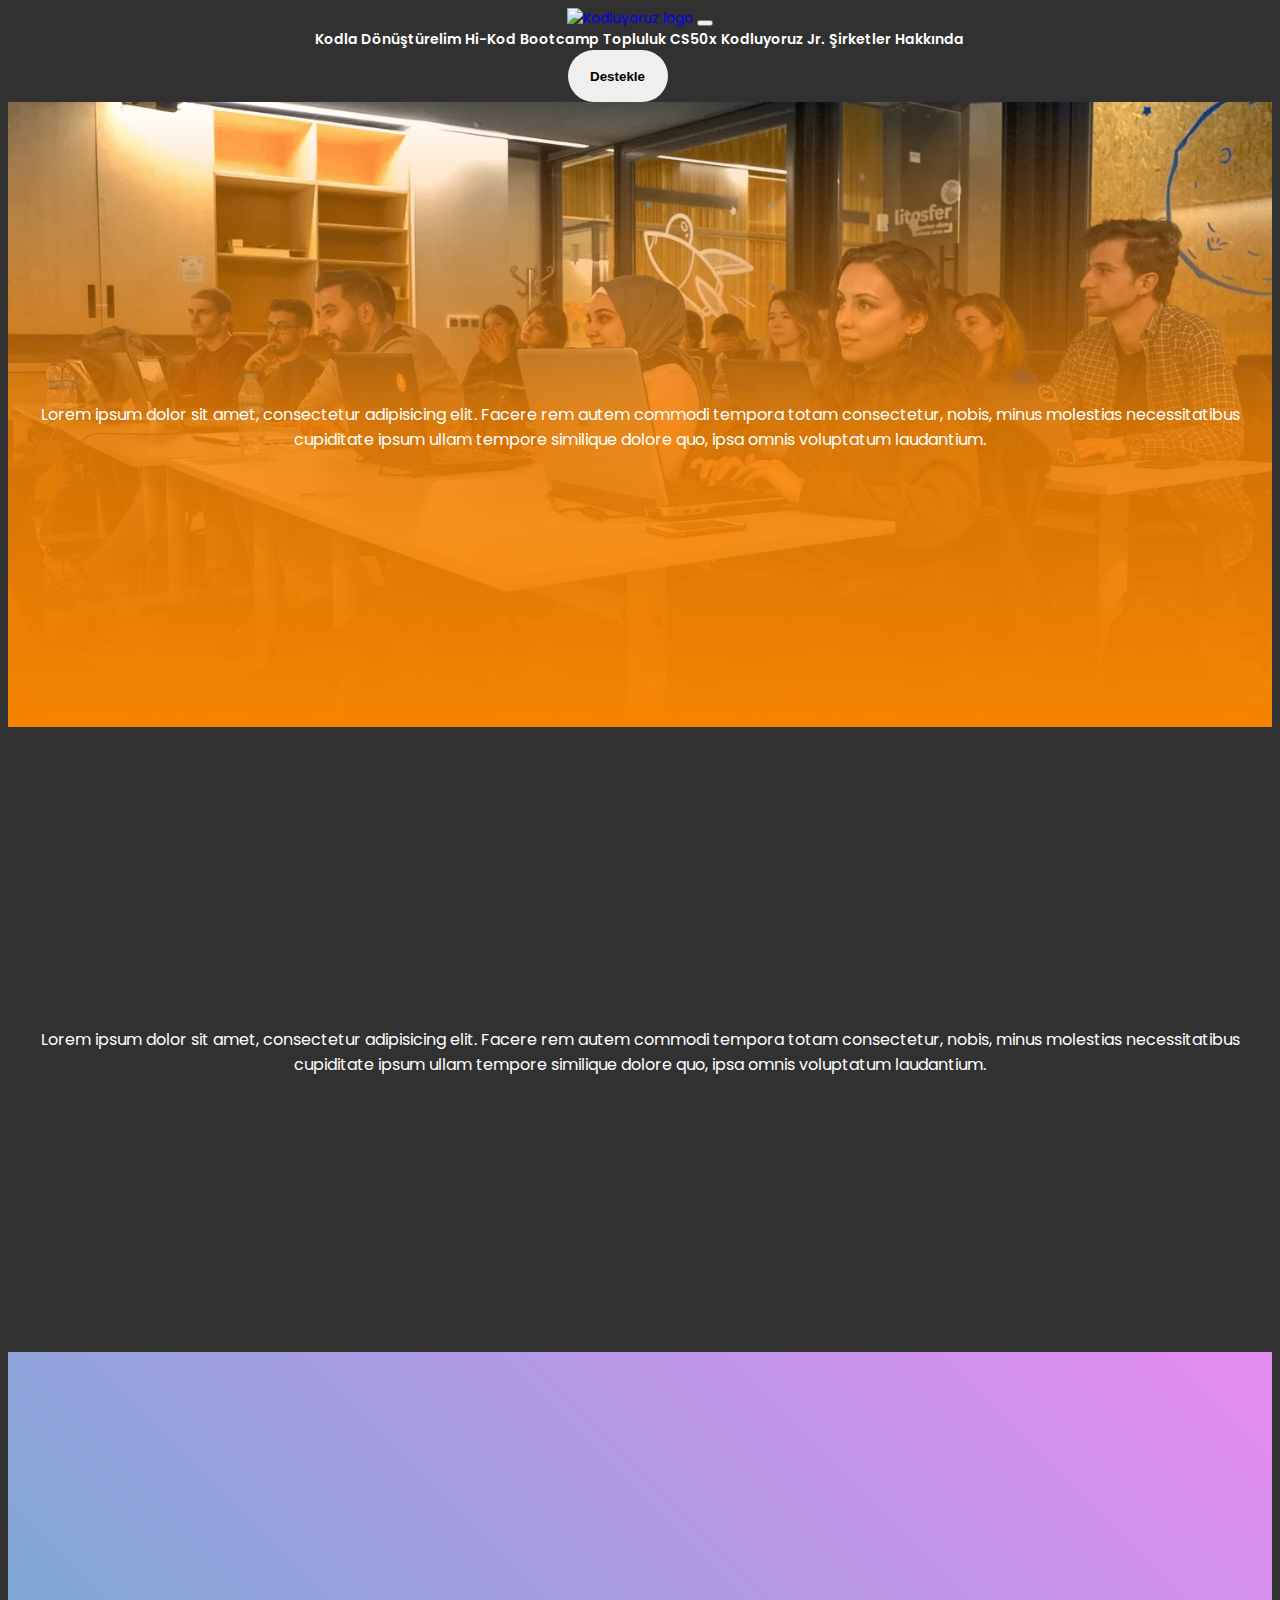
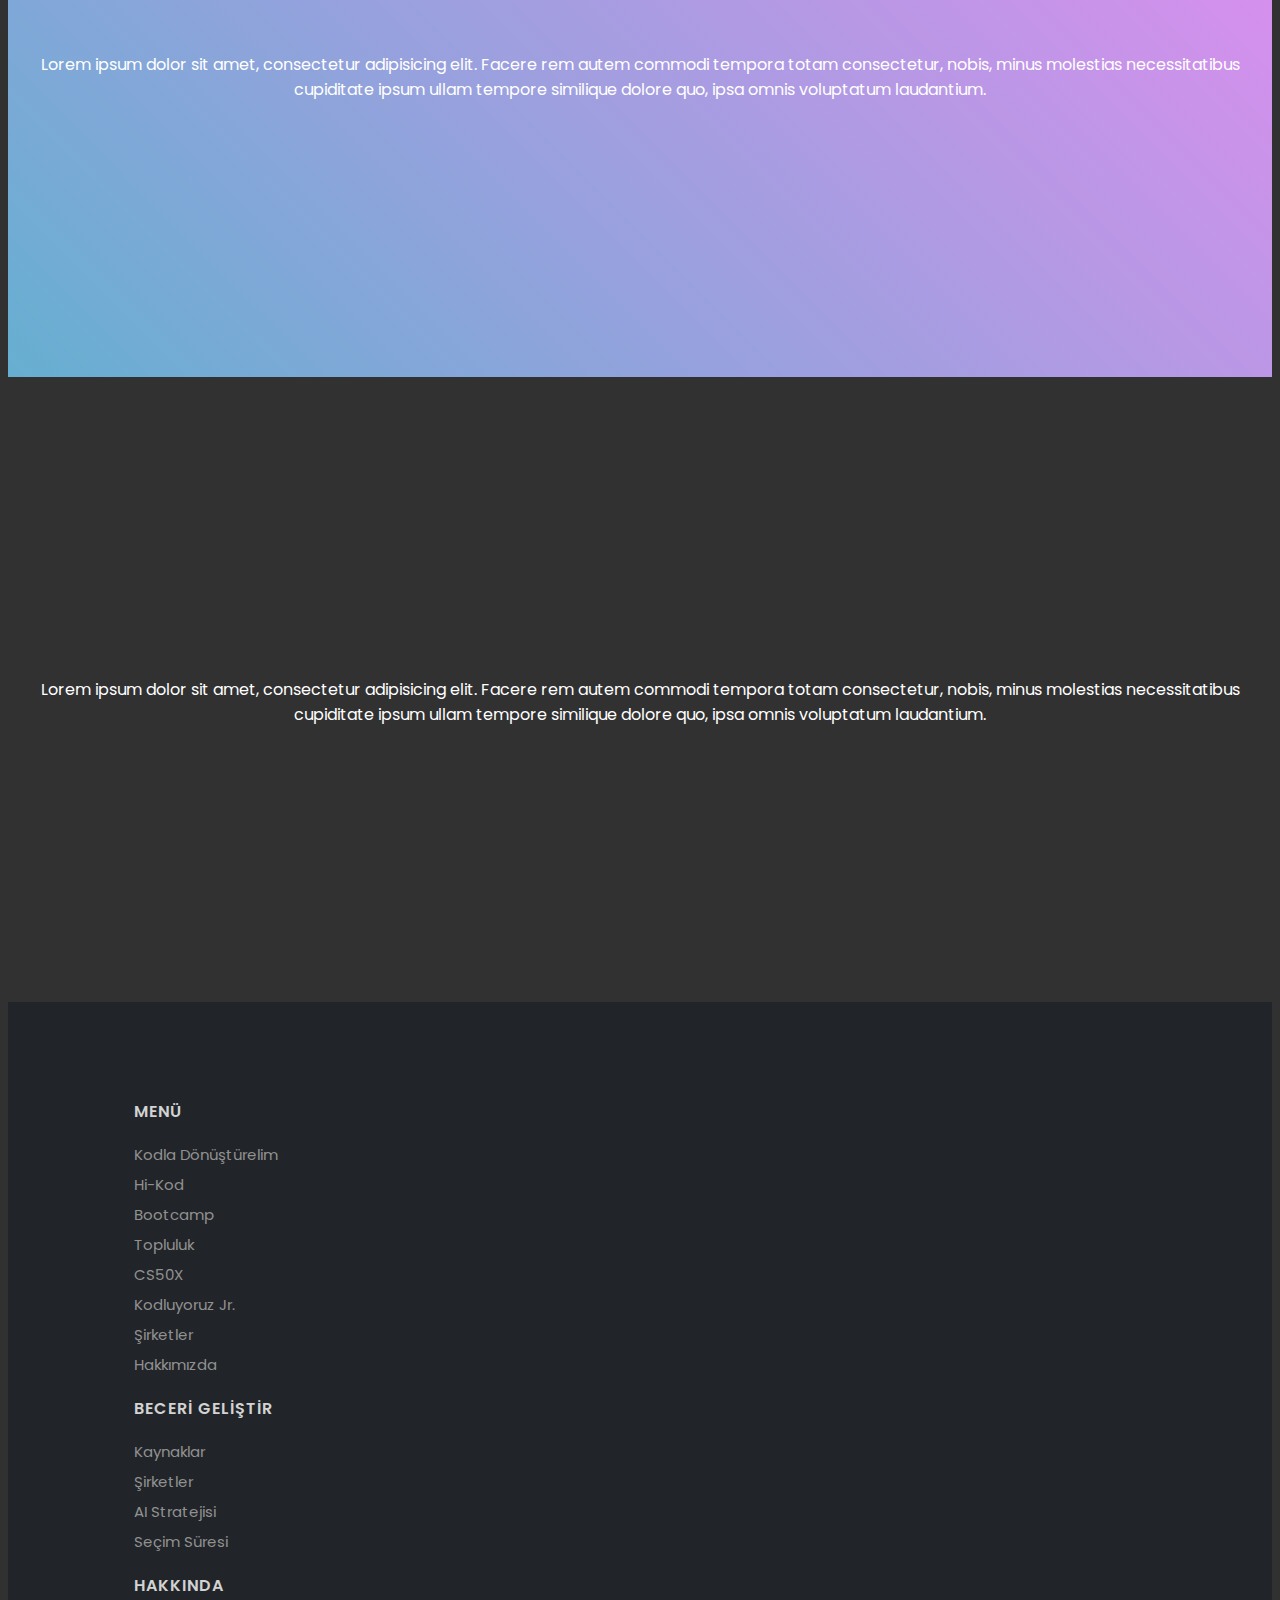
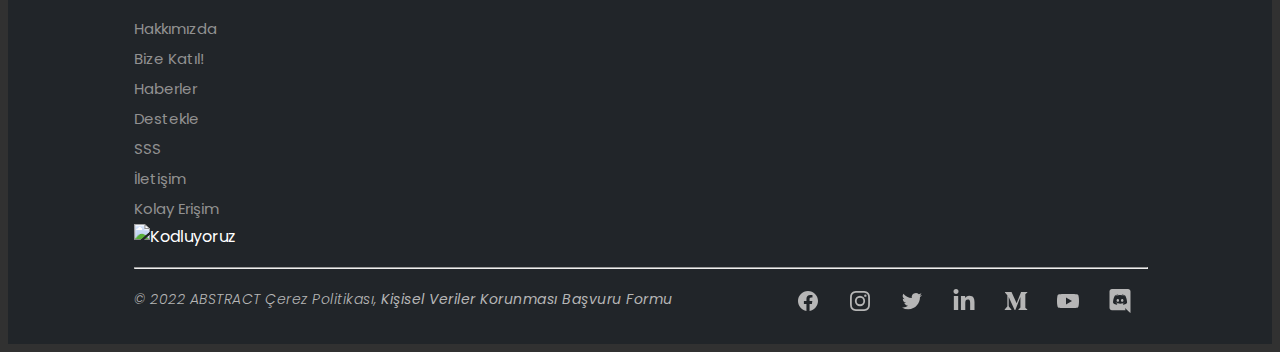
==== commit a8307a15: "Fixed divider width" ====
--- a/index.html
+++ b/index.html
@@ -115,7 +115,9 @@
             </div>
         </div>
         
-        <hr>
+        <div class="divider">
+            <hr>
+        </div>
         
         <div class="row addressRow" >
             <address class="col-12 col-md-7">© 2022 ABSTRACT Çerez Politikası, 
--- a/styles/general.css
+++ b/styles/general.css
@@ -136,18 +136,25 @@
 	padding: 0 14px;
 	color: rgb(238, 238, 238);
 }
+.divider{
+	margin-left: 10%;
+	margin-right: 10%;
+}
+.divider hr{
+	width: 100%; 
+	margin:0;
+}
 
 /* ------------ Media Queries ------------ */
 @media screen and (max-width: 992px) {
 	#donate_button{
+		/*Hide donation button if the screen is narrrower than 992px*/
 		transform: scale(0);
 	}
 }
 
 /* containers on page */
 /* container 1 */
-
-
 
 #cont1 {
 	background-image: url(/images/home/home__hero_image.png);
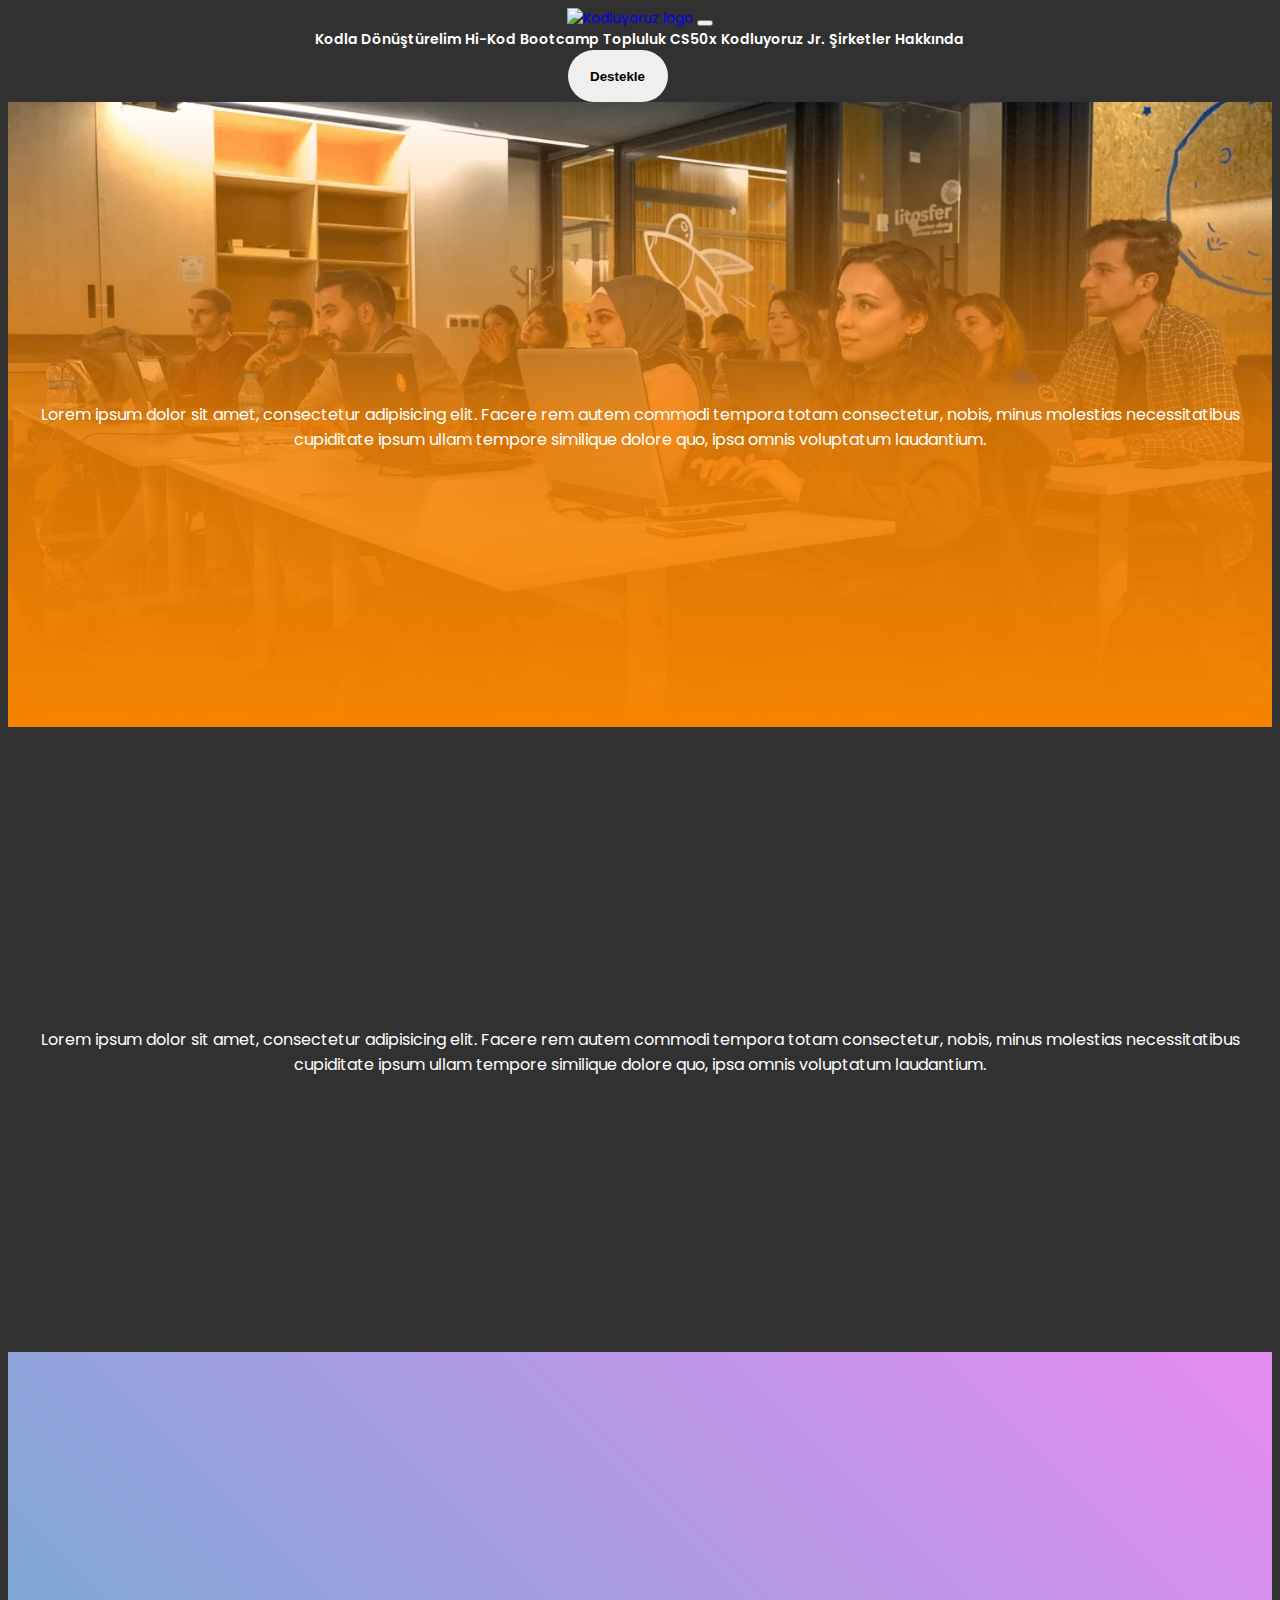
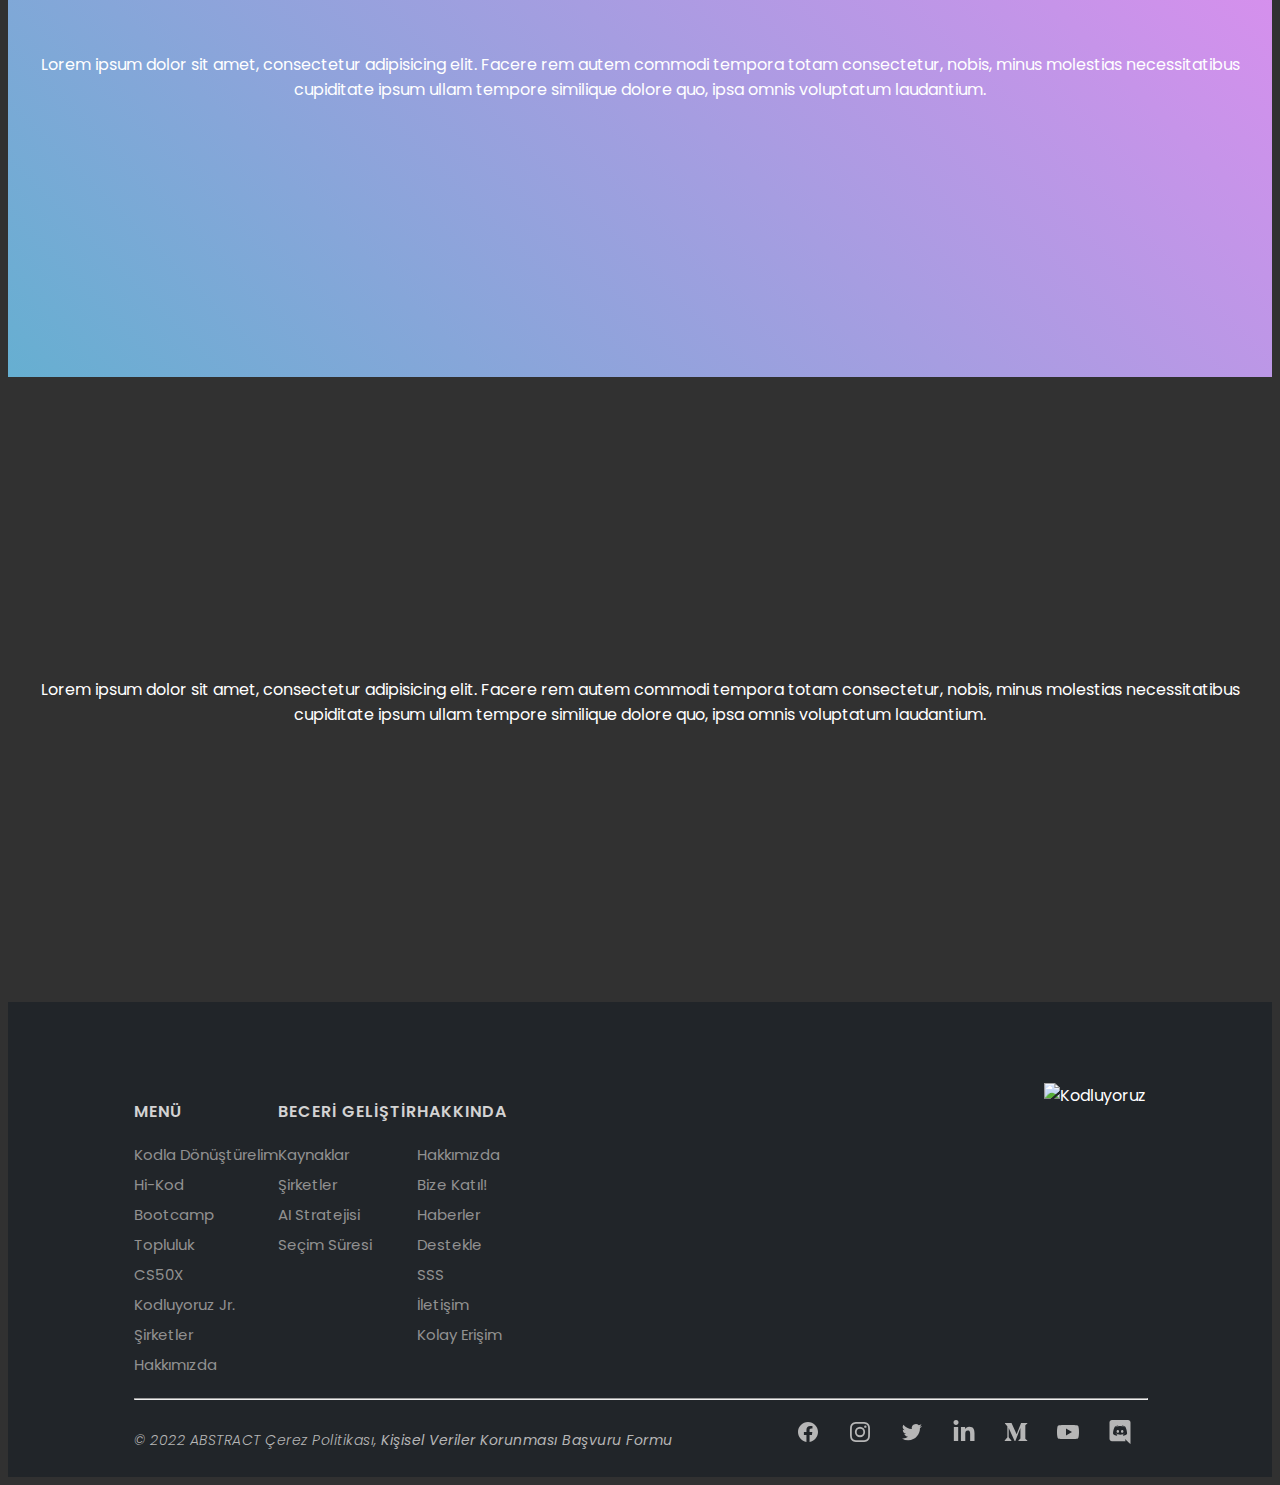
==== commit aeb5ef6b: "footer address placing" ====
--- a/index.html
+++ b/index.html
@@ -75,43 +75,41 @@
     </div>
     
     <footer>
-        <div class="footerRow">
-            <div class="row">
-                <div class="col-4 col-md-2">
-                    <h3>MENÜ</h3>
-                    <li><a href="#">Kodla Dönüştürelim</a></li>
-                    <li><a href="#">Hi-Kod</a></li>
-                    <li><a href="#">Bootcamp</a></li>
-                    <li><a href="#">Topluluk</a></li>
-                    <li><a href="#">CS50X</a></li>
-                    <li><a href="#">Kodluyoruz Jr.</a></li>
-                    <li><a href="#">Şirketler</a></li>
-                    <li><a href="#">Hakkımızda</a></li>
-                </div>
-                <!-- ------ -->
-                <div class="col-4 col-md-2">
-                    <h3>BECERİ GELİŞTİR</h3>
-                    <li><a href="#">Kaynaklar</a></li>
-                    <li><a href="#">Şirketler</a></li>
-                    <li><a href="#">AI Stratejisi</a></li>
-                    <li><a href="#">Seçim Süresi</a></li>
-                </div>
-                <!-- ------ -->
-                <div class="col-4 col-md-2">
-                    <h3>HAKKINDA</h3>
-                    <li><a href="#">Hakkımızda</a></li>
-                    <li><a href="#">Bize Katıl!</a></li>
-                    <li><a href="#">Haberler</a></li>
-                    <li><a href="#">Destekle</a></li>
-                    <li><a href="#">SSS</a></li>
-                    <li><a href="#">İletişim</a></li>
-                    <li><a href="#">Kolay Erişim</a></li>
-                </div>
-                <!-- ------ -->
-                <div class="col-12 col-md-6 text-md-end p-0">
-                    <img src="https://res.cloudinary.com/danielkapper-com/image/upload/v1577156572/logo-one.png"
-                    alt="Kodluyoruz">
-                </div>
+        <div class="footerRow row">
+            <div class="col-4 col-md-2">
+                <h3>MENÜ</h3>
+                <li><a href="#">Kodla Dönüştürelim</a></li>
+                <li><a href="#">Hi-Kod</a></li>
+                <li><a href="#">Bootcamp</a></li>
+                <li><a href="#">Topluluk</a></li>
+                <li><a href="#">CS50X</a></li>
+                <li><a href="#">Kodluyoruz Jr.</a></li>
+                <li><a href="#">Şirketler</a></li>
+                <li><a href="#">Hakkımızda</a></li>
+            </div>
+            <!-- ------ -->
+            <div class="col-4 col-md-2">
+                <h3>BECERİ GELİŞTİR</h3>
+                <li><a href="#">Kaynaklar</a></li>
+                <li><a href="#">Şirketler</a></li>
+                <li><a href="#">AI Stratejisi</a></li>
+                <li><a href="#">Seçim Süresi</a></li>
+            </div>
+            <!-- ------ -->
+            <div class="col-4 col-md-2">
+                <h3>HAKKINDA</h3>
+                <li><a href="#">Hakkımızda</a></li>
+                <li><a href="#">Bize Katıl!</a></li>
+                <li><a href="#">Haberler</a></li>
+                <li><a href="#">Destekle</a></li>
+                <li><a href="#">SSS</a></li>
+                <li><a href="#">İletişim</a></li>
+                <li><a href="#">Kolay Erişim</a></li>
+            </div>
+            <!-- ------ -->
+            <div class="col-12 col-md-6 text-md-end p-0 footer-logo">
+                <img src="https://res.cloudinary.com/danielkapper-com/image/upload/v1577156572/logo-one.png"
+                alt="Kodluyoruz">
             </div>
         </div>
         
@@ -120,7 +118,7 @@
         </div>
         
         <div class="row addressRow" >
-            <address class="col-12 col-md-7">© 2022 ABSTRACT Çerez Politikası, 
+            <address style="margin: 10px 0 5px;" class="col-12 col-md-7">© 2022 ABSTRACT Çerez Politikası, 
                 <a href="https://cdn.sanity.io/files/9kdepi1d/production/d5b01329809f92dfbd03e6b103cb65c58d85fd9b.pdf"
                     target="_blank" rel="noopener noreferrer">Kişisel Veriler Korunması Başvuru Formu</a> 
             </address>
--- a/styles/general.css
+++ b/styles/general.css
@@ -97,6 +97,19 @@
 footer li a:hover {
 	color: rgb(219, 219, 219);
 }
+.footer-logo{
+	margin-left: auto;
+}
+.divider{
+	margin-left: 10%;
+	margin-right: 10%;
+}
+
+.divider hr{
+	width: 100%; 
+	margin:0;
+}
+
 .addressRow {
 	margin: 20px 10%;
 	display: flex;
@@ -109,6 +122,7 @@
 	color: rgb(182, 182, 182);
 	font-weight: 300;
 	letter-spacing: 0.5px;
+	
 }
 address a {
 	color: rgb(182, 182, 182);
@@ -136,14 +150,7 @@
 	padding: 0 14px;
 	color: rgb(238, 238, 238);
 }
-.divider{
-	margin-left: 10%;
-	margin-right: 10%;
-}
-.divider hr{
-	width: 100%; 
-	margin:0;
-}
+
 
 /* ------------ Media Queries ------------ */
 @media screen and (max-width: 992px) {
